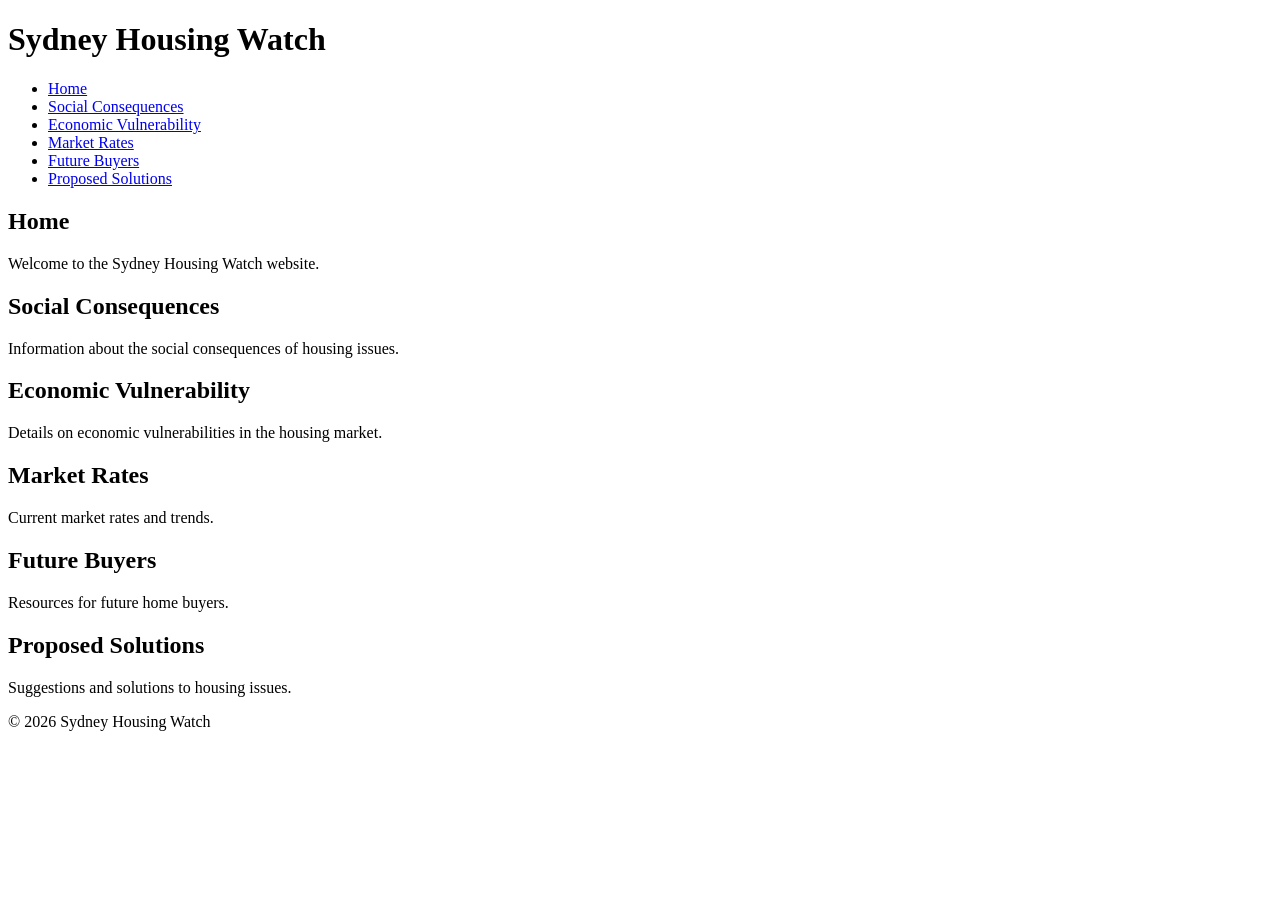
==== index.html @ 3f10df3e "Create index.html with homepage and navigation structure for Sydney Housing Watch" ====
<!DOCTYPE html>
<html lang="en">
<head>
    <meta charset="UTF-8">
    <meta name="viewport" content="width=device-width, initial-scale=1.0">
    <title>Sydney Housing Watch</title>
    <link rel="stylesheet" href="styles.css">
</head>
<body>
    <header>
        <h1>Sydney Housing Watch</h1>
        <nav>
            <ul>
                <li><a href="#home">Home</a></li>
                <li><a href="#social-consequences">Social Consequences</a></li>
                <li><a href="#economic-vulnerability">Economic Vulnerability</a></li>
                <li><a href="#market-rates">Market Rates</a></li>
                <li><a href="#future-buyers">Future Buyers</a></li>
                <li><a href="#proposed-solutions">Proposed Solutions</a></li>
            </ul>
        </nav>
    </header>
    <main>
        <section id="home">
            <h2>Home</h2>
            <p>Welcome to the Sydney Housing Watch website.</p>
        </section>
        <section id="social-consequences">
            <h2>Social Consequences</h2>
            <p>Information about the social consequences of housing issues.</p>
        </section>
        <section id="economic-vulnerability">
            <h2>Economic Vulnerability</h2>
            <p>Details on economic vulnerabilities in the housing market.</p>
        </section>
        <section id="market-rates">
            <h2>Market Rates</h2>
            <p>Current market rates and trends.</p>
        </section>
        <section id="future-buyers">
            <h2>Future Buyers</h2>
            <p>Resources for future home buyers.</p>
        </section>
        <section id="proposed-solutions">
            <h2>Proposed Solutions</h2>
            <p>Suggestions and solutions to housing issues.</p>
        </section>
    </main>
    <footer>
        <p>&copy; 2026 Sydney Housing Watch</p>
    </footer>
</body>
</html>
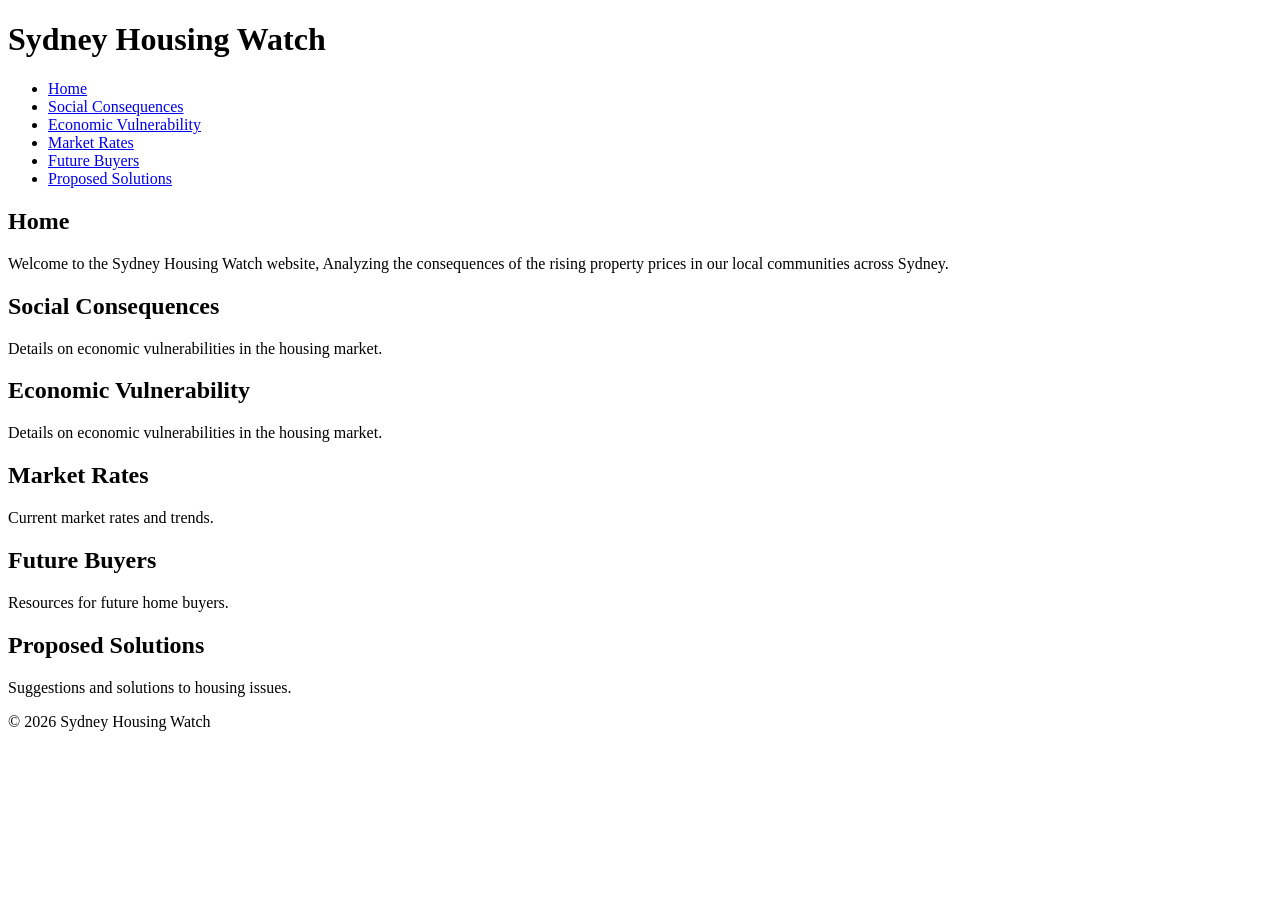
==== commit 28242805: "Enhance content in index.html for clarity Updated content to provide more detailed information about" ====
--- a/index.html
+++ b/index.html
@@ -23,11 +23,11 @@
     <main>
         <section id="home">
             <h2>Home</h2>
-            <p>Welcome to the Sydney Housing Watch website.</p>
+            <p>Welcome to the Sydney Housing Watch website, Analyzing the consequences of the rising property prices in our local communities across Sydney.</p>
         </section>
         <section id="social-consequences">
             <h2>Social Consequences</h2>
-            <p>Information about the social consequences of housing issues.</p>
+            <p>Details on economic vulnerabilities in the housing market.</p>
         </section>
         <section id="economic-vulnerability">
             <h2>Economic Vulnerability</h2>
@@ -50,4 +50,4 @@
         <p>&copy; 2026 Sydney Housing Watch</p>
     </footer>
 </body>
-</html>+</html>
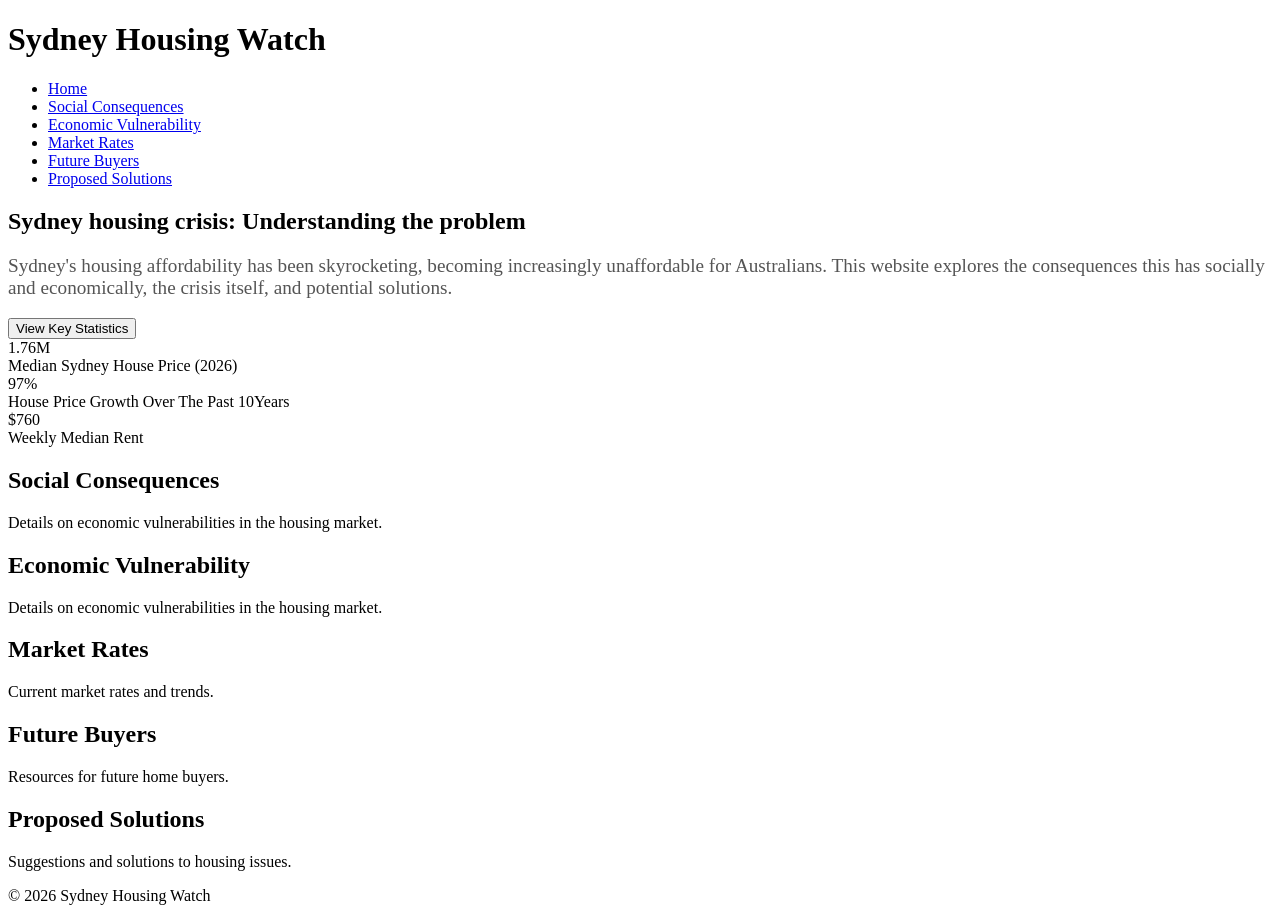
==== commit 0742997e: "Revise home section with housing crisis details Updated the home section to reflect the Sydney housi" ====
--- a/index.html
+++ b/index.html
@@ -22,8 +22,30 @@
     </header>
     <main>
         <section id="home">
-            <h2>Home</h2>
-            <p>Welcome to the Sydney Housing Watch website, Analyzing the consequences of the rising property prices in our local communities across Sydney.</p>
+            <h2>Sydney housing crisis: Understanding the problem</h2>
+            <div style="text align: center; margin; 2rem0;"> 
+                <p style="font-size: 1.2rem; color: #555;">
+                    Sydney's housing affordability has been skyrocketing, becoming increasingly unaffordable for Australians. This website explores the consequences this has socially and economically, the crisis itself, and potential solutions.
+                </p>
+                <button class="btn btn-primary" onclick="document.getElementbyId('statistics').scrollIntoView();">
+                    View Key Statistics
+                </button>
+            </div>
+
+            <div id="statistics" class="stats-grid">
+                <div class="stat-box">
+                    <div class="number">1.76M</div> 
+                    <div class="label">Median Sydney House Price (2026)</div>
+                </div>
+                <div class="stat-box">
+                    <div class="number">97%</div>
+                    <div class="label">House Price Growth Over The Past 10Years</div>
+                </div>
+                <div class="stat-box">
+                    <div class="number">$760</div>
+                    <div class="label">Weekly Median Rent</div>
+                </div>
+            </div>
         </section>
         <section id="social-consequences">
             <h2>Social Consequences</h2>
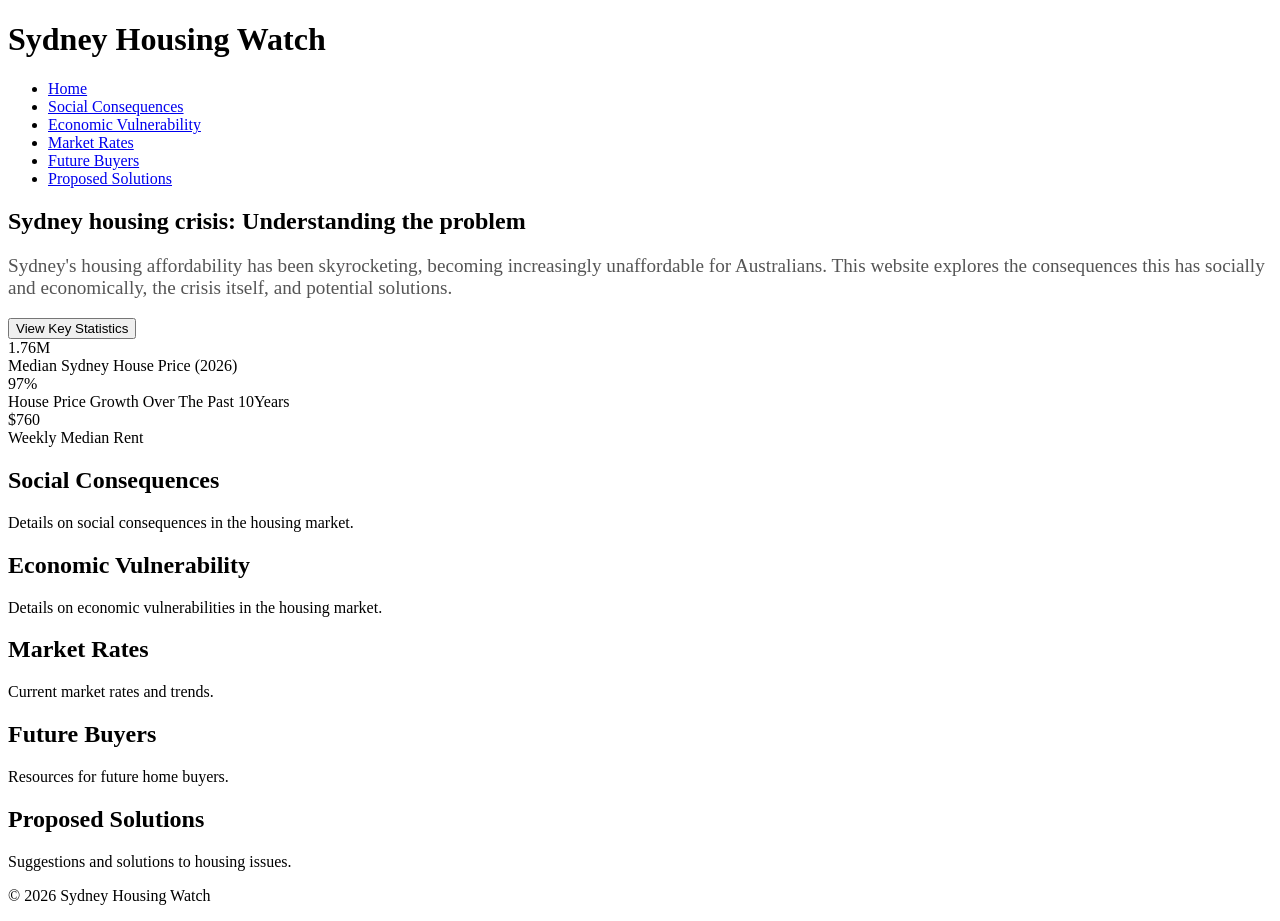
==== commit 8df2883c: "Update index.html" ====
--- a/index.html
+++ b/index.html
@@ -49,7 +49,7 @@
         </section>
         <section id="social-consequences">
             <h2>Social Consequences</h2>
-            <p>Details on economic vulnerabilities in the housing market.</p>
+            <p>Details on social consequences in the housing market.</p>
         </section>
         <section id="economic-vulnerability">
             <h2>Economic Vulnerability</h2>
--- a/styles.css
+++ b/styles.css
@@ -0,0 +1,75 @@
+.header {
+    background-color: #664503;
+    padding: 20px;
+    text-align: center;
+}
+
+.hero {
+    display: flex;
+    flex-direction: column;
+    align-items: center;
+    justify-content: center;
+    height: 300px;
+    background: url('hero-background.jpg') no-repeat center center/cover;
+    color: white;
+}
+
+.info-card {
+    background-color: white;
+    border: 1px solid #ddd;
+    border-radius: 8px;
+    padding: 20px;
+    margin: 10px;
+    box-shadow: 0 2px 5px rgba(0, 0, 0, 0.1);
+    transition: transform 0.3s;
+}
+
+.info-card:hover {
+    transform: scale(1.05);
+}
+
+.statistics-box {
+    background: linear-gradient(to right, #6a11cb, #2575fc);
+    color: white;
+    text-align: center;
+    padding: 20px;
+    border-radius: 8px;
+    margin: 10px;
+}
+
+.tab {
+    display: inline-block;
+    margin: 0 10px;
+    padding: 10px 20px;
+    cursor: pointer;
+    border-radius: 5px;
+    background-color: #007bff;
+    color: white;
+}
+
+.tab:hover {
+    background-color: #0056b3;
+}
+
+/* Responsive Design */
+@media only screen and (max-width: 768px) {
+    .header, .hero, .info-card, .statistics-box {
+        padding: 10px;
+    }
+    .hero {
+        height: 200px;
+    }
+}
+
+@media only screen and (max-width: 480px) {
+    .hero {
+        height: 150px;
+    }
+}
+
+.footer {
+    background-color: #fcf3e1;
+    color: white;
+    text-align: center;
+    padding: 20px;
+}
